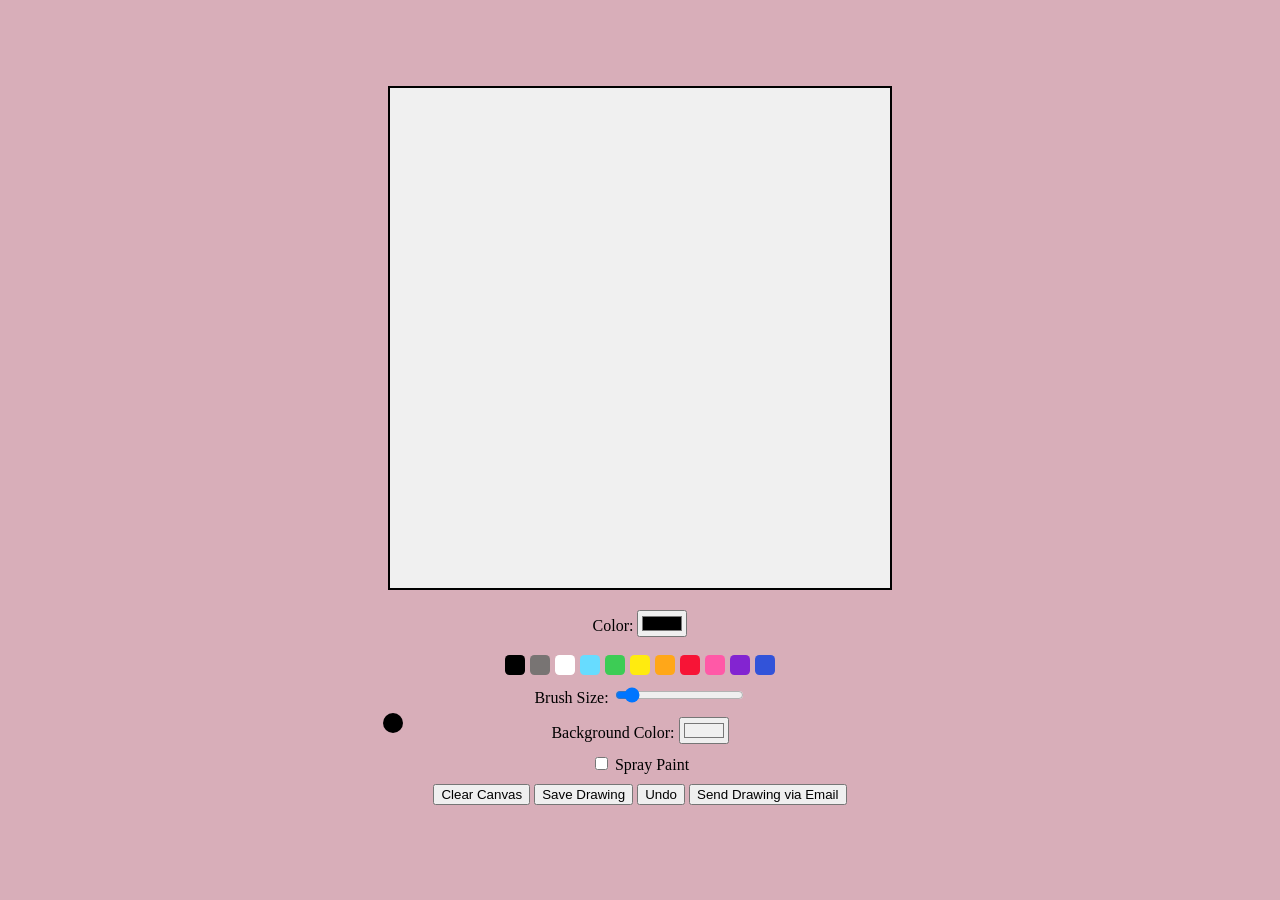
==== index.html @ 45104c58 "Add files via upload" ====
<!DOCTYPE html>
<html lang="en">
<head>
    <meta charset="UTF-8">
    <meta name="viewport" content="width=device-width, initial-scale=1.0">
    <link rel="stylesheet" href="style.css">
    <title>Drawing Game</title>
    <link rel="icon" type="image/x-icon" href="/images/favicon.ico">
</head>
<body>
    <div class="container">
        <canvas id="drawingCanvas" width="500" height="500"></canvas>
    </div>
    <div class="controls">
        <div class="control-group">
            <label for="color">Color:</label>
            <input type="color" id="color" value="#000000">
            <br>
            <br>
            <div class="pre-picked-colors">
                <div class="pre-picked-color" style="background-color: #000000;"></div>
                <div class="pre-picked-color" style="background-color: #787473;"></div>
                <div class="pre-picked-color" style="background-color: #ffffff;"></div>
                <div class="pre-picked-color" style="background-color: #67dcff;"></div>
                <div class="pre-picked-color" style="background-color: #3dcc55;"></div>
                <div class="pre-picked-color" style="background-color: #ffeb0f;"></div>
                <div class="pre-picked-color" style="background-color: #ffa719;"></div>
                <div class="pre-picked-color" style="background-color: #f71436;"></div>
                <div class="pre-picked-color" style="background-color: #ff59a7;"></div>
                <div class="pre-picked-color" style="background-color: #8324d1;"></div>
                <div class="pre-picked-color" style="background-color: #3253d9;"></div>
            </div>
        </div>
        <div class="control-group">
            <label for="size">Brush Size:</label>
            <input type="range" id="size" min="1" max="50" value="5">
            <div id="sizePreview"></div>
        </div>
        <div class="control-group">
            <label for="backgroundColor">Background Color:</label>
            <input type="color" id="backgroundColor" value="#f0f0f0">
        </div>
        <div class="control-group">
            <input type="checkbox" id="sprayPaint"> Spray Paint
        </div>
        <div class="control-group">
            <button id="clearCanvas">Clear Canvas</button>
            <button id="saveDrawing">Save Drawing</button>
            <button id="undo">Undo</button>
            <button id="sendEmailButton">Send Drawing via Email</button>
        </div>
    </div>
    <script src="script.js"></script>
</body>
</html>
---- style.css ----
body {
    display: flex;
    flex-direction: column;
    align-items: center;
    justify-content: center;
    height: 100vh;
    margin: 0;
    background-color: #d8aeb9;
}

.container {
    display: flex;
    flex-direction: column;
    align-items: center;
    position: relative;
}

canvas {
    border: 2px solid #000;
    margin-bottom: 20px;
}

.controls {
    text-align: center;
}

.control-group {
    margin-bottom: 10px;
}
#sizePreview {
    position: absolute;
    width: 20px;
    height: 20px;
    background-color: black;
    border-radius: 50%;
    margin-left: -50px;
    margin-top: 6px; 
}

.control-group {
    margin-bottom: 10px;
    position: relative;
}
.pre-picked-colors {
    display: flex;
    gap: 5px;
    justify-content: center;
}

.pre-picked-color {
    width: 20px;
    height: 20px;
    border-radius: 22%;
    cursor: pointer;
}
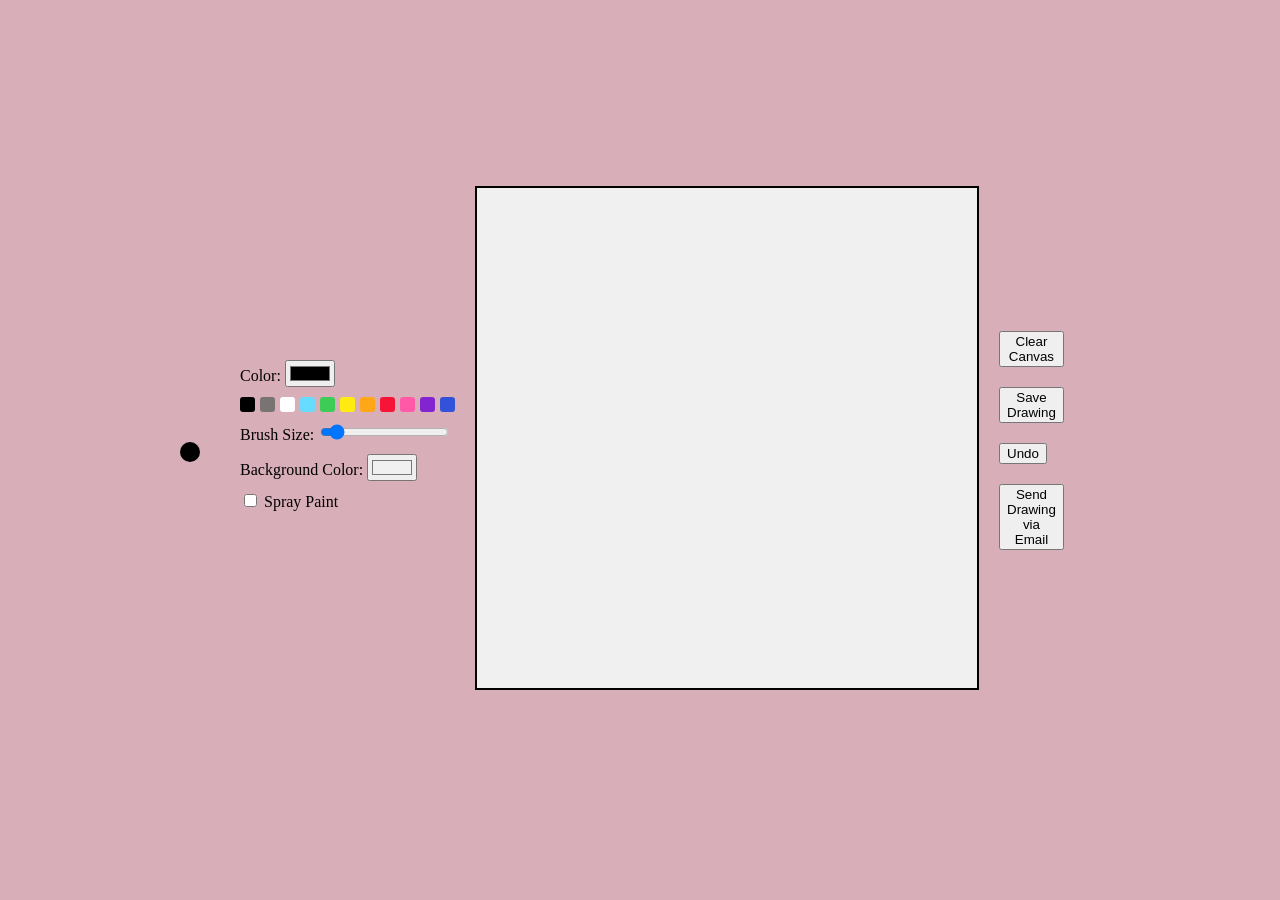
==== commit 9c965d3b: "Add files via upload" ====
--- a/index.html
+++ b/index.html
@@ -9,14 +9,11 @@
 </head>
 <body>
     <div class="container">
-        <canvas id="drawingCanvas" width="500" height="500"></canvas>
-    </div>
-    <div class="controls">
-        <div class="control-group">
-            <label for="color">Color:</label>
-            <input type="color" id="color" value="#000000">
-            <br>
-            <br>
+        <div class="left-controls">
+            <div class="control-group">
+                <label for="color">Color:</label>
+                <input type="color" id="color" value="#000000">
+            </div>
             <div class="pre-picked-colors">
                 <div class="pre-picked-color" style="background-color: #000000;"></div>
                 <div class="pre-picked-color" style="background-color: #787473;"></div>
@@ -30,26 +27,40 @@
                 <div class="pre-picked-color" style="background-color: #8324d1;"></div>
                 <div class="pre-picked-color" style="background-color: #3253d9;"></div>
             </div>
+            <div class="control-group">
+                <label for="size">Brush Size:</label>
+                <input type="range" id="size" min="1" max="50" value="5">
+                <div id="sizePreview"></div>
+            </div>
+            <div class="control-group">
+                <label for="backgroundColor">Background Color:</label>
+                <input type="color" id="backgroundColor" value="#f0f0f0">
+            </div>
+            <div class="control-group">
+                <input type="checkbox" id="sprayPaint"> Spray Paint
+            </div>
         </div>
-        <div class="control-group">
-            <label for="size">Brush Size:</label>
-            <input type="range" id="size" min="1" max="50" value="5">
-            <div id="sizePreview"></div>
+
+        <div class="canvas-container">
+            <canvas id="drawingCanvas" width="500" height="500"></canvas>
         </div>
-        <div class="control-group">
-            <label for="backgroundColor">Background Color:</label>
-            <input type="color" id="backgroundColor" value="#f0f0f0">
-        </div>
-        <div class="control-group">
-            <input type="checkbox" id="sprayPaint"> Spray Paint
-        </div>
-        <div class="control-group">
-            <button id="clearCanvas">Clear Canvas</button>
-            <button id="saveDrawing">Save Drawing</button>
-            <button id="undo">Undo</button>
-            <button id="sendEmailButton">Send Drawing via Email</button>
+
+        <div class="right-controls">
+            <div class="control-group">
+                <button id="clearCanvas">Clear Canvas</button>
+            </div>
+            <div class="control-group">
+                <button id="saveDrawing">Save Drawing</button>
+            </div>
+            <div class="control-group">
+                <button id="undo">Undo</button>
+            </div>
+            <div class="control-group">
+                <button id="sendEmailButton">Send Drawing via Email</button>
+            </div>
         </div>
     </div>
+
     <script src="script.js"></script>
 </body>
 </html>
--- a/style.css
+++ b/style.css
@@ -10,46 +10,55 @@
 
 .container {
     display: flex;
+    align-items: center;
+    justify-content: space-between;
+    margin-bottom: 20px;
+    max-width: 800px; /* Adjust the maximum width as needed */
+}
+
+.left-controls, .right-controls {
+    display: flex;
     flex-direction: column;
-    align-items: center;
-    position: relative;
+}
+
+.canvas-container {
+    margin: 0 20px; /* Adjust margin to your preference */
 }
 
 canvas {
     border: 2px solid #000;
-    margin-bottom: 20px;
-}
-
-.controls {
-    text-align: center;
-}
-
-.control-group {
-    margin-bottom: 10px;
-}
-#sizePreview {
-    position: absolute;
-    width: 20px;
-    height: 20px;
-    background-color: black;
-    border-radius: 50%;
-    margin-left: -50px;
-    margin-top: 6px; 
 }
 
 .control-group {
     margin-bottom: 10px;
     position: relative;
 }
+
+#sizePreview {
+    width: 20px;
+    height: 20px;
+    background-color: black;
+    border-radius: 50%;
+    position: absolute;
+    top: 140%; /* Center vertically within the control-group */
+    transform: translateY(-50%);
+    margin-left: -60px; /* Adjust margin to your preference */
+}
+
+.right-controls button {
+    margin-top: 10px; /* Adjust margin to your preference */
+}
+
 .pre-picked-colors {
     display: flex;
     gap: 5px;
     justify-content: center;
+    margin-bottom: 10px; /* Add margin to separate from the next control group */
 }
 
 .pre-picked-color {
-    width: 20px;
-    height: 20px;
-    border-radius: 22%;
+    width: 15px;
+    height: 15px;
+    border-radius: 20%;
     cursor: pointer;
-}
+}
